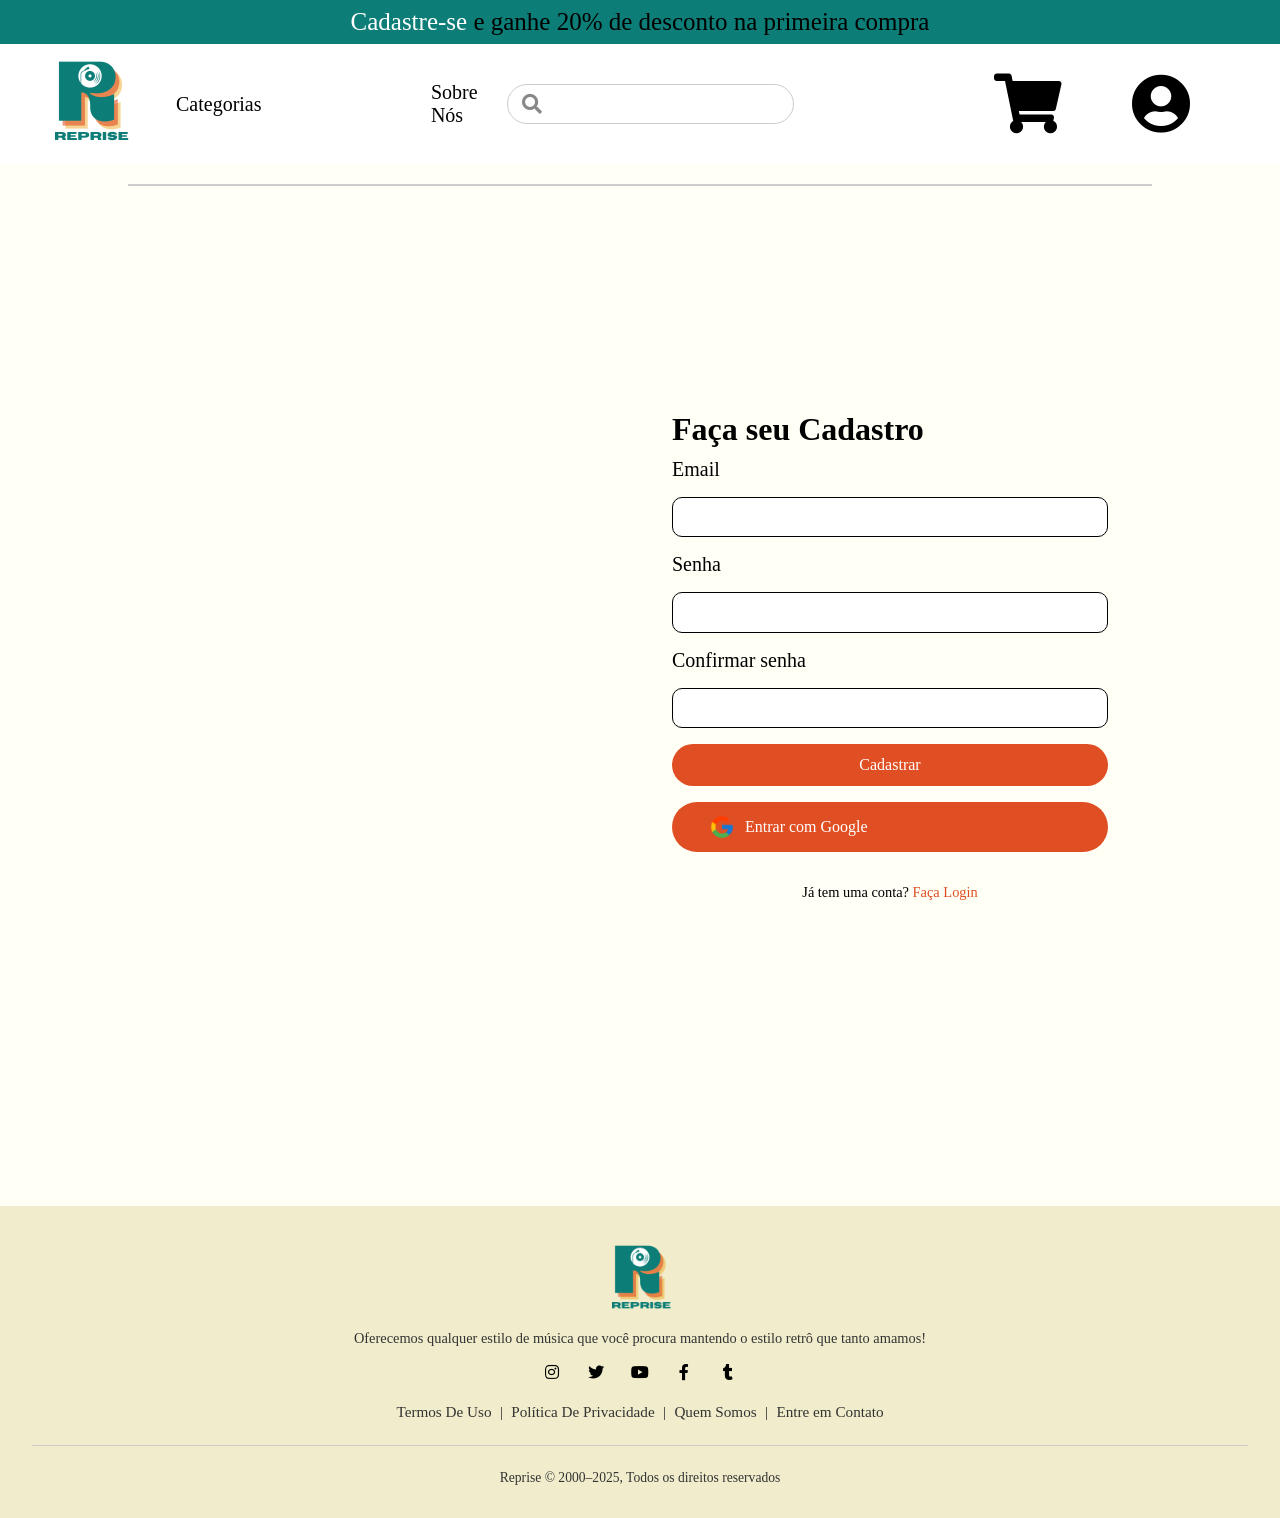
==== integrador/cadastro.html @ 180fc86c "Add files via upload" ====
<!DOCTYPE html>
<html lang="en">
<head>
    <meta charset="UTF-8">
    <meta name="viewport" content="width=device-width, initial-scale=1.0">
    <link rel="stylesheet" href="style.css"><link/>
    <link rel="icon" type="image/x-icon" href="/favicon/favicon.png">
    <link rel="stylesheet" href="https://use.fontawesome.com/releases/v5.12.1/css/all.css" crossorigin="anonymous">
    <title>Reprise</title>
</head>
<body>

  <!-- Barra Superior com Texto -->
    <section class="top-bar">
    <p><a class="faca-conta" href="#">Cadastre-se</a> e ganhe 20% de desconto na primeira compra</p>
    </section>
  
  <!-- Barra de Navegação Principal -->
  <header class="navbar">
    <section class="logo"><a href="index.html"><img src="img/logo.png" alt="Logo Reprise"></section></a>
    <section class="nav-links">
    <section class="dropdown">
      <button class="dropbtn">
        Categorias
      </button>
      <section class="droplist">
        <a href="">Todos</a>
        <a href="">POP</a>
        <a href="">Musicais</a>
        <a href="">Rock</a>
      </section>
    </section>
    <p class="nav-link">Sobre Nós</p>
    </section>    
    <section class="campo-pesquisa">
    <i class="fas fa-search"></i>
    <input class="pesquisa" type="text">
    </section>
    <section class="icons">
    <a href="#"><i class="fas fa-shopping-cart"></i> </a>
    <a href="cadastro.html"><i class="fas fa-user-circle"></i></a>
    </section>
  </header>

  <hr class="LinhaMenu">

  <!-- campo para se cadastrar -->
   <main>

    <img src="/img/cadastro.jpg" alt="" class="ImagemCadastro" />

    <form action="">
    <h1 class="titulocadastro">Faça seu Cadastro</h1>
    <section class="cadastro">
        <label for="email">Email</label>
        <input type="email" id="email" />
        <label for="password">Senha</label>
        <input type="password" />
        <label for="password">Confirmar senha</label>
        <input type="password" />
        <button><a href="login.html">Cadastrar</a></button>
        <button class="google"><img src="img/google.png" alt="" class="SimboloGoogle">Entrar com Google</button>
        <p>Já tem uma conta? <a href="login.html">Faça Login</a></p>
    </section>  
    </form>
   </main>
</body>
<footer>
    <section class="logo-section">
      <img src="img/logo.png" alt="Logo Reprise" class="logofooter">
      <p class="descricao">Oferecemos qualquer estilo de música que você procura mantendo o estilo retrô que tanto amamos!</p>
    </section>

    <section class="social-section">
      <a href="#" aria-label="Instagram"><i class="fab fa-instagram"></i></a>
      <a href="#" aria-label="Twitter"><i class="fab fa-twitter"></i></a>
      <a href="#" aria-label="YouTube"><i class="fab fa-youtube"></i></a>
      <a href="#" aria-label="Facebook"><i class="fab fa-facebook-f"></i></a>
      <a href="#" aria-label="Tumblr"><i class="fab fa-tumblr"></i></a>
    </section>

    <section class="links-section">
      <a href="#">Termos De Uso</a> |
      <a href="#">Política De Privacidade</a> |
      <a href="#">Quem Somos</a> |
      <a href="#">Entre em Contato</a>
    </section>

    <hr>

    <section class="bottom-section">
      <p>Reprise © 2000–2025, Todos os direitos reservados</p>
    </section>
  </footer>
</html>
---- integrador/style.css ----
@font-face {
    font-family:'horizon';
    src: url('/fontes/horizon.otf') format('opentype');
    font-weight: normal;
    font-style: normal;
}

@font-face{
    font-family: 'afacad';
    src: url('/fontes/Afacad.ttf');
    font-weight: normal;
    font-style: normal;
}

@font-face {
    font-family: 'afacad-bold';
    src: url('/fontes/Afacad-Bold.ttf');
    font-weight: normal;
    font-style: normal;
}
  

*{
    margin:0;
    padding:0;
    box-sizing: border-box;
    text-decoration: none;
    font-family:'horizon';
}

a{
    color: inherit;
}

body { /* fundo do site */
    background: rgb(255, 255, 246);
}


/* Navegação e menu */

 /* Barra Superior */
.top-bar {
    background-color: #0c7e77;
    text-align: center;
    padding: 8px 0;
    font-size: 25px;
    color: #000000;
}

.top-bar p{
    font-family: 'afacad-bold';
}

.top-bar a{
    color: #ffffff;
    font-family: 'afacad-bold';
}

  /* Barra de Navegação */

.navbar {
    display: flex;
    align-items: center;
    justify-content: space-between;
    background-color: #ffffff;    
    height: 120px;
}
  
.logo img {
    margin-left: 40px;
    height: 100px;
}
  

.nav-links{
    display: flex;
    flex-grow: 1;
    justify-content: flex-start;
    align-items: center;
    font-size: 20px;
    margin-left: 20px;
}

.nav-links p{
    max-width: 100%;
}


.dropdown{
    width: 300px;
    display: flex;
    flex-direction: column;
    position: relative;
}

.dropbtn{
    width: 100%;
    padding: 1rem;
    border: none;
    background-color: #ffffff;
    color: #000000;
    display: flex;
    align-items: center;
    justify-content: space-between;
    cursor: pointer;
    font-size: 20px;
}

.droplist{
    position: absolute;
    top: 100%;
    width: 80%;
    display: none;
    flex-direction: column;
    box-shadow: 5px 10px 20px;
    background-color: #ffffff;
    z-index: 1000;
}

.droplist a{
    display: block;
    padding: 1rem 2rem;
    text-decoration: none;
    color: #252525;
    font-size: 20px;
    transition: all .3s ease-in-out;
}
 
.droplist a:hover{
    background: #0c7e77;
    color: #ffffff;
}

.dropdown:hover .droplist{
    display: flex;
}

.campo-pesquisa {
    position: relative;
    display: flex;
    align-items: center;
    width: 600px;
    margin-right: 200px;
}

.campo-pesquisa i {
    position: absolute;
    left: 15px;
    color: #888;
    pointer-events: none; 
    font-size: 20px;
}

.pesquisa {
    width: 100%;
    padding: 10px 10px 10px 40px;
    border-radius: 20px;
    border: 1px solid #ccc;
    font-size: 16px;
}

.fas{
    font-size: 60px;
    cursor: pointer;
}

.icons{
    display: flex;
    gap: 70px;
    margin-right: 90px;
}

.LinhaMenu{
    border: none;
    border-top: 2px solid #ccc;
    margin: 20px auto;
    width: 80%; 
}

/* Fim navegação e menu */

/*banner*/
.banner{
    width: 100%;
    max-width: 100%;
    height: 700px;
    background-image: url(img/banner.png);
    background-repeat: no-repeat;
    background-size: cover;
    background-position: center;
}

.bar{
    height: 60px;
    background-color: #0c7e77;
}
/*fim banner*/

.titulos-home{
    text-align: center;
    font-size: 60px;
    margin-top: 100px; 
}

.mais-vendidos {
    display: flex;
    flex-wrap: wrap;
    justify-content: center;
    gap: 200px;
    padding: 20px;
    position: relative;
    margin-top: 90px;
}

.produto {
    display: flex;
    flex-direction: column;
    align-items: center;
    width: 200px;
    text-align: center;
    padding: 10px;
}

.produto a{
    font-family: 'afacad-bold';
    font-size: 24px;
    width: 290px;
    text-align: left;
    color: #000000;
}

.estrelas{
    font-size: 10px;
    display: flex;
    gap: 20px;
    margin-top: 15px;
    width: 290px;
}

.estrelas i{
    color: gold;
    font-size: 18px;
    line-height: 1;
    vertical-align: middle;
}

.estrelas p{
    font-size: 25px;
    font-weight: bold;
    line-height: 1;
    margin-bottom: 10px;
    color: #a1a1a1;
    font-family: 'afacad-bold';
}

.preco{
    font-family: 'afacad-bold';
    font-size: 28px;
    width: 290px;
    text-align: left;
}

.desc{
    font-family: 'afacad-bold';
    font-size: 28px;
    color: #888;
    text-decoration: line-through;
}

.imagem {
    width: 300px;
    margin-bottom: 10px;
    border-radius: 20px;
}

.linha{
    border: none;
    border-top: 2px solid #ccc;
    margin: 20px auto;
    width: 80%; 
}


.VerMais {
    width: 100%;
    max-width: 200px;
    height: 60px;
    font-size: 20px;
    padding: 10px 20px;
    margin-top: 30px;
    display: block;
    margin: 30px auto;
    background-color: #ffffff;
    color: rgb(0, 0, 0);
    border-radius: 40px;
    font-weight: bold;
    cursor: pointer;
    transition: background-color 0.3s ease;
    align-self: center;
}


.VerMais:hover {
    background-color: #000000;
    color: #ffffff;
}

/* cadastro */

main {
  display: flex;
  width: 100%;
  max-width: 1000px;
  margin: 0 auto;
  min-height: 100vh;
  align-items: center;
  justify-content: center;
}

.ImagemCadastro {
  flex: 1;
  display: flex;
  align-items: center;
  justify-content: center;
  padding: 2rem;
  font-size: 1.2rem;
  border-radius: 90px;
}

form {
  flex: 1;
  padding: 2rem;
  display: flex;
  flex-direction: column;
  justify-content: center;
}

.titulocadastro{
    margin-bottom: 10px;
}

.cadastro {
  display: flex;
  flex-direction: column;
  gap: 1rem;
}

.cadastro label {
  font-size: 0.9rem;
  color: #000000;
  font-family: 'afacad';
  font-size: 20px;
}

.cadastro input {
  padding: 0.7rem;
  border: 1px solid #000000;
  border-radius: 10px;
  transition: border 0.3s ease;
}

.cadastro button {
  padding: 0.75rem;
  background-color: #df4f23;
  color: #ffffff;
  border: none;
  border-radius: 30px;
  cursor: pointer;
  font-size: 1rem;
  transition: background 0.3s ease;
}

.cadastro button:hover {
  background-color: #a5310e;
}

.cadastro p {
  text-align: center;
  margin-top: 1rem;
  font-size: 0.9rem;
  /*white-space: nowrap; tirar quebra de texto*/
}

.cadastro a{
  color: #df4f23;
  text-decoration: none;
}

.cadastro button a{
  color: #ffffff;
  text-decoration: none;
}

.cadastro a:hover {
  text-decoration: underline;
}

.google{
  display: flex;
  align-items: center;
  gap: 10px;
  transition: background-color 0.3s ease;
}


.SimboloGoogle {
  color: #ffffff; 
  width: 26px;
  margin-left: 25px;
}


/*footer */

footer {
    margin-top: 100px;
    background-color: #f1edcc;
    text-align: center;
    padding: 2em;
    color: #333;
    font-family: 'afacad';
}

.logofooter {
    width: 80px;
    margin-bottom: 0.5em;
}

.descricao {
    font-size: 0.9em;
    margin-bottom: 1em;
    font-family: 'afacad';
}

.social-section a i {
    width: 24px;
    margin: 0 0.5em;
    vertical-align: middle;
    color: #000000;
}

.links-section {
    margin: 1.5em 0;
    font-size: 0.95em;
    font-family: 'afacad';
}

.links-section a {
    text-decoration: none;
    color: #333;
    margin: 0 0.3em;
    font-family: 'afacad';
}

hr {
    border: none;
    border-top: 1px solid #ccc;
    margin: 1.5em 0;
}

.bottom-section p{
    display: flex;
    flex-direction: column;
    align-items: center;
    gap: 0.5em;
    font-size: 0.85em;
    font-family: 'afacad';
}
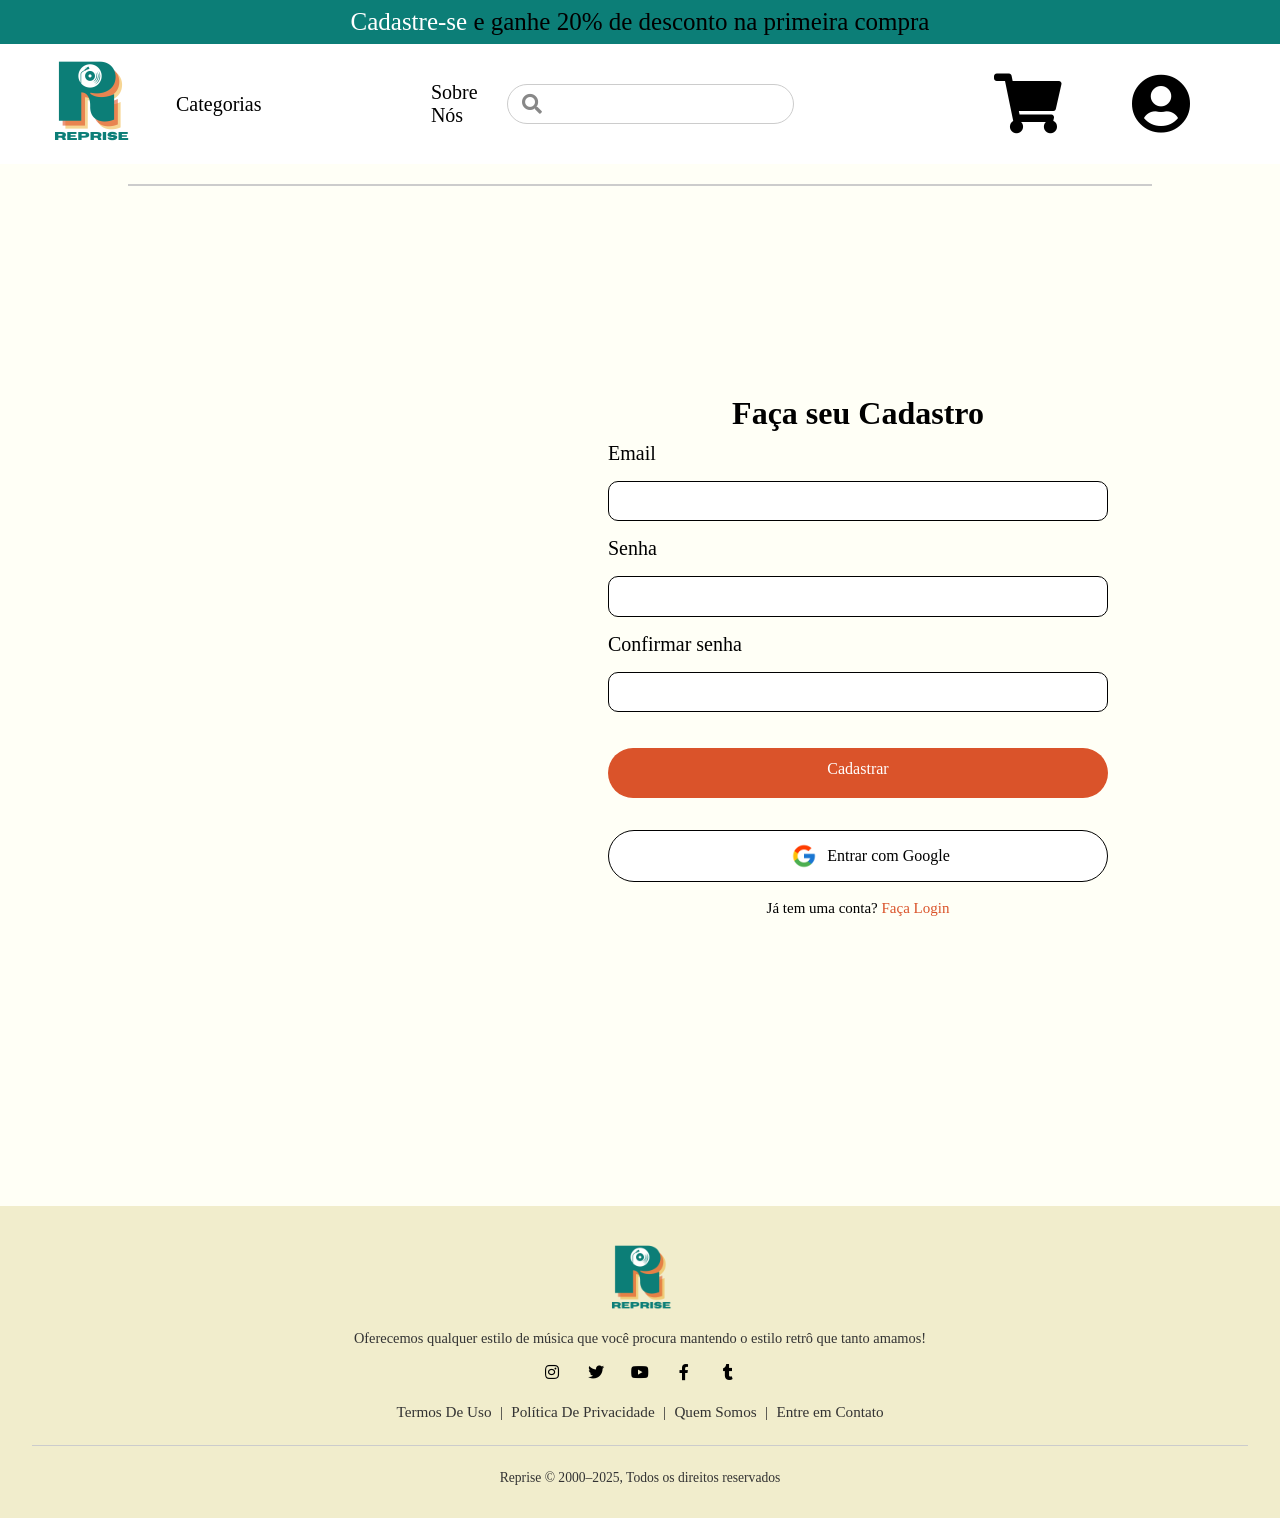
==== commit 0daa26a3: "Add files via upload" ====
--- a/integrador/cadastro.html
+++ b/integrador/cadastro.html
@@ -45,25 +45,33 @@
   <hr class="LinhaMenu">
 
   <!-- campo para se cadastrar -->
-   <main>
+  <main>
+    <img src="/img/cadastro.jpg" alt="" class="ImagemCadastro" />
+  
+    <form action="login.html" method="POST"> <!-- ou action="" se quiser processar na mesma página -->
+      <h1 class="titulocadastro">Faça seu Cadastro</h1>
+  
+      <section class="cadastro">
+        <label for="email">Email</label>
+        <input type="email" id="email" name="email" required />
+  
+        <label for="senha">Senha</label>
+        <input type="password" id="senha" name="senha" required />
+  
+        <label for="confirmar-senha">Confirmar senha</label>
+        <input type="password" id="confirmar-senha" name="confirmar_senha" required />
 
-    <img src="/img/cadastro.jpg" alt="" class="ImagemCadastro" />
-
-    <form action="">
-    <h1 class="titulocadastro">Faça seu Cadastro</h1>
-    <section class="cadastro">
-        <label for="email">Email</label>
-        <input type="email" id="email" />
-        <label for="password">Senha</label>
-        <input type="password" />
-        <label for="password">Confirmar senha</label>
-        <input type="password" />
-        <button><a href="login.html">Cadastrar</a></button>
-        <button class="google"><img src="img/google.png" alt="" class="SimboloGoogle">Entrar com Google</button>
-        <p>Já tem uma conta? <a href="login.html">Faça Login</a></p>
-    </section>  
+        <a class="Logar" href="login.html">Cadastrar</a>
+  
+        <button type="button" class="google">
+          <img src="img/google.png" alt="" class="SimboloGoogle" />
+          Entrar com Google
+        </button>
+  
+      </section>
+      <p class="Transferir">Já tem uma conta? <a href="login.html">Faça Login</a></p>
     </form>
-   </main>
+  </main>  
 </body>
 <footer>
     <section class="logo-section">
--- a/integrador/style.css
+++ b/integrador/style.css
@@ -55,6 +55,10 @@
 .top-bar a{
     color: #ffffff;
     font-family: 'afacad-bold';
+}
+
+.texto-logado{
+    color: #ffffff;
 }
 
   /* Barra de Navegação */
@@ -209,6 +213,16 @@
     justify-content: center;
     gap: 200px;
     padding: 20px;
+    position: relative;
+    margin-top: 90px;
+}
+
+.TodosDiscos{
+    display: flex;
+    flex-wrap: wrap;
+    justify-content: center;
+    gap: 200px;
+    padding: 100px;
     position: relative;
     margin-top: 90px;
 }
@@ -334,10 +348,17 @@
   display: flex;
   flex-direction: column;
   justify-content: center;
+  align-items: center;
 }
 
 .titulocadastro{
     margin-bottom: 10px;
+    white-space: nowrap;
+}
+
+form p {
+    margin-top: 2vh;
+    font-size: 15px;
 }
 
 .cadastro {
@@ -345,7 +366,7 @@
   flex-direction: column;
   gap: 1rem;
 }
-
+  
 .cadastro label {
   font-size: 0.9rem;
   color: #000000;
@@ -360,55 +381,71 @@
   transition: border 0.3s ease;
 }
 
-.cadastro button {
-  padding: 0.75rem;
-  background-color: #df4f23;
-  color: #ffffff;
-  border: none;
-  border-radius: 30px;
-  cursor: pointer;
-  font-size: 1rem;
-  transition: background 0.3s ease;
-}
-
-.cadastro button:hover {
-  background-color: #a5310e;
-}
-
-.cadastro p {
-  text-align: center;
-  margin-top: 1rem;
-  font-size: 0.9rem;
-  /*white-space: nowrap; tirar quebra de texto*/
-}
-
-.cadastro a{
-  color: #df4f23;
-  text-decoration: none;
-}
-
-.cadastro button a{
-  color: #ffffff;
-  text-decoration: none;
-}
-
-.cadastro a:hover {
-  text-decoration: underline;
-}
-
-.google{
-  display: flex;
-  align-items: center;
-  gap: 10px;
-  transition: background-color 0.3s ease;
-}
-
+button.cadastrar {
+    background-color: #da532a;
+    color: #ffffff;
+    padding: 0.75rem 1.5rem;
+    border: none;
+    border-radius: 30px;
+    font-size: 1rem;
+    cursor: pointer;
+    transition: background 0.3s ease;
+    margin-top: 1rem;
+  }
+  
+  button.cadastrar:hover {
+    background-color: #a5310e;
+  }
+  
+  button.google {
+    display: flex;
+    align-items: center;
+    justify-content: center;
+    background-color: #ffffff;
+    color: rgb(0, 0, 0);
+    border: none;
+    border-radius: 30px;
+    padding: 0.75rem 1.5rem;
+    font-size: 1rem;
+    cursor: pointer;
+    gap: 10px;
+    transition: background-color 0.3s ease;
+    margin-top: 1rem;
+    border: 1px solid #000000;
+    white-space: nowrap;
+  }
+  
+  button.google:hover {
+    background-color: #e0e0e0;
+  }
+  
 
 .SimboloGoogle {
   color: #ffffff; 
   width: 26px;
   margin-left: 25px;
 }
+
+.Transferir a{
+    color: #da532a;
+}
+
+
+.Logar{
+    background-color: #da532a;
+    color:#ffffff;
+    width: 500px;
+    height: 50px;
+    text-align: center;
+    border-radius: 40px;
+    margin-top: 20px;
+    padding: 0.75rem 1.5rem;
+}
+
+.Logar:hover{
+    background-color: #a5310e;
+}
+
 
 
 /*footer */
